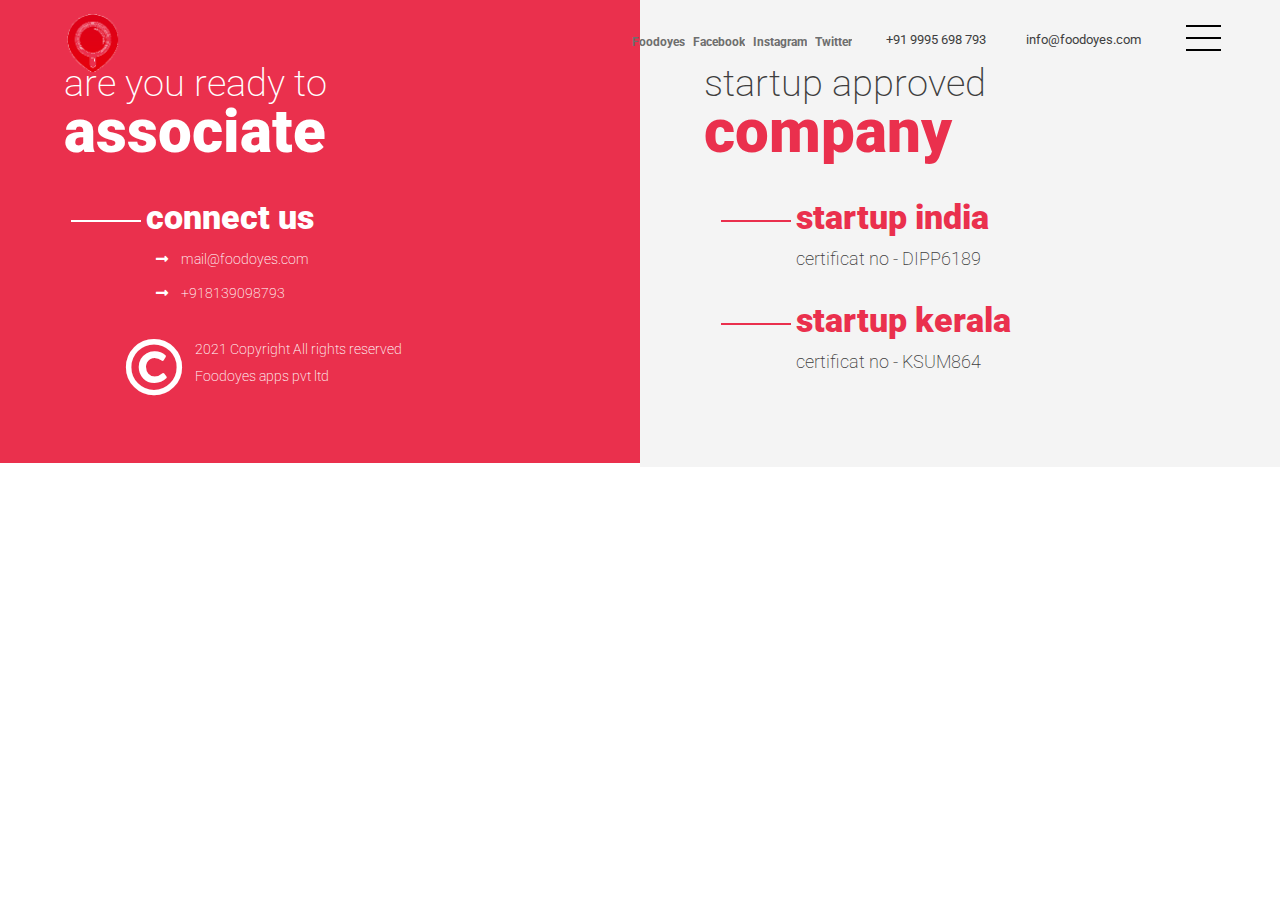
==== xhtml/about.html @ b3c4a06f "file footer added" ====
<!DOCTYPE html PUBLIC "-//W3C//DTD XHTML 1.0 Transitional//EN" "http://www.w3.org/TR/xhtml1/DTD/xhtml1-transitional.dtd">
<html xmlns="http://www.w3.org/1999/xhtml">
<head>
<meta http-equiv="Content-Type" content="text/html; charset=utf-8" />
<meta name="viewport" content="width=device-width, initial-scale=1.0, maximum-scale=1">
<title>foodoyes</title>
<link rel="shortcut icon" type="image/png" href="images/favicon.png" />
<link href="css/foodoyes.css" rel="stylesheet" type="text/css" />
<link href="css/owl.css" rel="stylesheet" type="text/css" />
<link href="https://fonts.googleapis.com/css2?family=Roboto:wght@100;300;400;500;700;900&display=swap" rel="stylesheet">
<link href="css/animate.css" rel="stylesheet" type="text/css" />
<link href="fonts/fontawesome-free-5.12.0-web/css/all.css" rel="stylesheet" />
</head>

<body>

<div class="slider_main">
	<div class="header">
		<div class="logo_left"> <a href="index.html"><img alt="foodoyes" class="logo-white" src="images/logo.png"  /> </a>  <img alt="foodoyes" class="logo-dark" src="images/logo.png"/> </div>
		<div class="menu_right_left">
                          <ul>
                          <li><p class="wow fadeInDown" data-wow-delay="0.5s">+91 9995 698 793</p></li>
                          <li><p class="wow fadeInDown" data-wow-delay="0.5s">info@foodoyes.com</p></li>
                          </ul>
                          <div class="clear"></div>
                         </div>
		<div class="menu_right">
		<div class="bottom_nav_right">
<ul>
<li><a class="btn effect1" href="#">foodoyes</a></li>
<li><a class="btn effect1" href="#">facebook</a></li>
<li><a class="btn effect1" href="#">instagram</a></li>
<li><a class="btn effect1" href="#">twitter</a></li>
</ul>
</div>
		</div>
<div class="menu_right2">  
                   
                 
                    <div class="burger">
                   <div class="mobile-nav">
    <span></span>
  </div>
                    </div>
                  
                    <nav class="menu">
                      <div class="menu__brand">
                        <a href="index.html"><div class="logo"><div class="menu_right_img"><img src="images/spcl-1.png"></div></div></a>
                      </div>
                      <ul class="menu__list">
                        <li class="menu__item"><a  href="index.html" class="menu__link">Home</a></li>
                        <li class="menu__item"><a href="about.html" class="menu__link">About Company </a></li>
						<li class="menu__item"><a href="speciality.html" class="menu__link">our speciality </a></li>
						<li class="menu__item"><a href="team.html" class="menu__link">our team</a></li>
						<li class="menu__item"><a href="restaurants.html" class="menu__link">restaurants</a></li>
                        <li class="menu__item"><a href="offerdetail.html" class="menu__link">offer detail</a></li>
						<li class="menu__item"><a href="demo.html" class="menu__link">request a demo</a></li>
                        <li class="menu__item"><a href="privacypolicy.html" class="menu__link">privacy policy</a></li>
                        <li class="menu__item"><a href="Terms&Conditions.html" class="menu__link">Terms & Conditions</a></li>
						<li class="menu__item"><a href="shipping.html" class="menu__link">shipping and delivery</a></li>
                        <li class="menu__item"><a href="contact.html" class="menu__link">contact us</a></li>
                      </ul>
                    </nav>
                </div>
	</div>

<!--body-->








<div class="footer_main">
    <div class="footer_main_left">
    <div class="footer_main_left_inner">
        <div class="footer_main_left_inner_top">
        <h1>are you ready to</h1><h2>associate</h2>
        </div>
        <div class="footer_main_left_inner_center"><h1>connect us</h1>
            <h2> <i class="fas fa-long-arrow-alt-right"></i>  mail@foodoyes.com</h2>
            <h2><i class="fas fa-long-arrow-alt-right"></i>  +918139098793  </h2></div>
        <div class="footer_main_left_inner_btmm"><i class="far fa-copyright"></i>
        <p> 2021 Copyright All rights reserved <br>
        Foodoyes apps pvt ltd</p>
        </div>
        </div>
    </div>
    <div class="footer_main_right">
    <div class="footer_main_left_inner">
        <div class="footer_main_right_inner_top">
        <h1>startup approved</h1><h2>company</h2>
        </div>
        <div class="footer_main_right_inner_center"><h1>startup india</h1>
            <p> certificat no - DIPP6189</p>
        </div>
        <div class="footer_main_right_inner_center"><h1>startup kerala</h1>
            <p> certificat no - KSUM864</p>
        </div>
    </div>
<div class="clear"></div>
</div>
</div>
<!--body-->
<!--JQUERY SECTION-->


<script src="js/main_jQuery.js" type="text/javascript"></script> 
<script src="js/owl.js" type="text/javascript" charset="utf-8"></script> 
<script src="js/wow.js" type="text/javascript"></script> 
<script  src="js/text-ani.js"></script>
<script  src="js/newmenu.js"></script>
<!--JQUERY SECTION-->
    <script type="text/javascript" charset="utf-8">
if (document.documentElement.clientWidth > 980) {
$(function() { var logo = $(".header"); $(window).scroll(function() {
var scroll = $(window).scrollTop();

if (scroll >= 400) {
if(!logo.hasClass("Header_fixed")) {
logo.hide();
logo.removeClass('header').addClass("Header_fixed").fadeIn(0);
}
} else {
if(!logo.hasClass("header")) {
logo.hide();
logo.removeClass("Header_fixed").addClass('header').fadeIn(0);
}
}

});
});	
}
</script> 
<script>
wow = new WOW(
{
animateClass: 'animated',
offset:       100,
callback:     function(box) {
console.log("WOW: animating <" + box.tagName.toLowerCase() + ">")
}
}
);
wow.init();
document.getElementById('moar').onclick = function() {
var section = document.createElement('section');
section.className = 'section--purple wow fadeInDown';
this.parentNode.insertBefore(section, this);
};
</script>

<script>

$('#offer-slide').owlCarousel({
loop:true,
margin:0,
nav:false,
autoplay:true,
autoplayTimeout: 3000,
animateOut: 'fadeOut',
animateIn: 'fadeInLeft ',
responsive:{
0:{
items:2,
margin:0
},
400:{
items:3
},
600:{
items:4
},
1000:{
items:5
}
}
})


</script> 
<script>

$('#slide_right').owlCarousel({
loop:true,
margin:20,
nav:false,
autoplay:true,
autoplayTimeout: 3500,
animateOut: 'fadeOut',
animateIn: 'fadeInLeft ',
responsive:{
0:{
items:1,
margin:0
},
400:{
items:1
},
600:{
items:1
},
1000:{
items:1.7
}
}
})


</script> 
<script>

$('#text-ani').owlCarousel({
loop:true,
margin:0,
nav:false,
autoplay:true,
autoplayTimeout: 3000,
animateOut: 'fadeOut',
animateIn: 'fadeInLeft ',
responsive:{
0:{
items:1,
margin:0
},
400:{
items:1
},
600:{
items:1
},
1000:{
items:1
}
}
})


</script> 

<script>

$('#about_cntnt').owlCarousel({
loop:true,
margin:0,
nav:false,
autoplay:true,
autoplayTimeout: 3000,
animateOut: 'fadeOut',
animateIn: 'fadeInLeft ',
responsive:{
0:{
items:1,
margin:0
},
400:{
items:1
},
600:{
items:2
},
1000:{
items:3
}
}
})


</script> 
<script>

$('#team').owlCarousel({
loop:true,
margin:20,
nav:false,
autoplay:true,
autoplayTimeout: 3000,
animateOut: 'fadeOut',
animateIn: 'fadeInLeft ',
responsive:{
0:{
items:1,
margin:0
},
400:{
items:1
},
600:{
items:2
},
1000:{
items:2.5
}
}
})


</script> 
<script>

$('#restaurants').owlCarousel({
loop:true,
margin:20,
nav:false,
autoplay:true,
autoplayTimeout: 3000,
animateOut: 'fadeOut',
animateIn: 'fadeInLeft ',
responsive:{
0:{
items:1,
margin:0
},
400:{
items:2
},
600:{
items:3
},
1000:{
items:4
}
}
})


</script>

<script>

$('#city').owlCarousel({
loop:true,
margin:20,
nav:false,
autoplay:true,
autoplayTimeout: 3000,
animateOut: 'fadeOut',
animateIn: 'fadeInLeft ',
responsive:{
0:{
items:1,
margin:0
},
400:{
items:1
},
600:{
items:2
},
1000:{
items:3
}
}
})


</script>
<script>

$('#spcl').owlCarousel({
loop:true,
margin:20,
nav:false,
autoplay:true,
autoplayTimeout: 3000,
animateOut: 'fadeOut',
animateIn: 'fadeInLeft ',
responsive:{
0:{
items:1,
margin:0
},
400:{
items:1
},
600:{
items:2
},
1000:{
items:2.8
}
}
})


</script> 
<script>

$('#about').owlCarousel({
loop:true,
margin:20,
nav:false,
autoplay:true,
autoplayTimeout: 3000,
animateOut: 'fadeOut',
animateIn: 'fadeInLeft ',
responsive:{
0:{
items:1,
margin:0
},
400:{
items:1
},
600:{
items:2
},
1000:{
items:3
}
}
})


</script> 
<script>
$('body').on('mousemove', function(e){
var centerGorizontal = $(this).width()/5;
var centerVertical = $(this).height()/5;

var resultHover1 = centerGorizontal - e.offsetX;
var resultHover2 = centerVertical - e.offsetY;

$('.hover-effect').css({
'transform':'perspective(700px) rotateY(' + resultHover1/90 +'deg) rotateX(' + resultHover2/90 +'deg)'
})
});

</script>
</body>
</html>
---- xhtml/css/foodoyes.css ----
/*=== Attached CSS Files
=============================================================================*/
@import url("reset.css");
@import url("base.css");


@import url("style.css");
@import url("responsive.css");



/*@import url(http://fonts.googleapis.com/css?family=Open+Sans:300italic,400italic,600italic,700italic,800italic,400,800,300,600,700);
*/
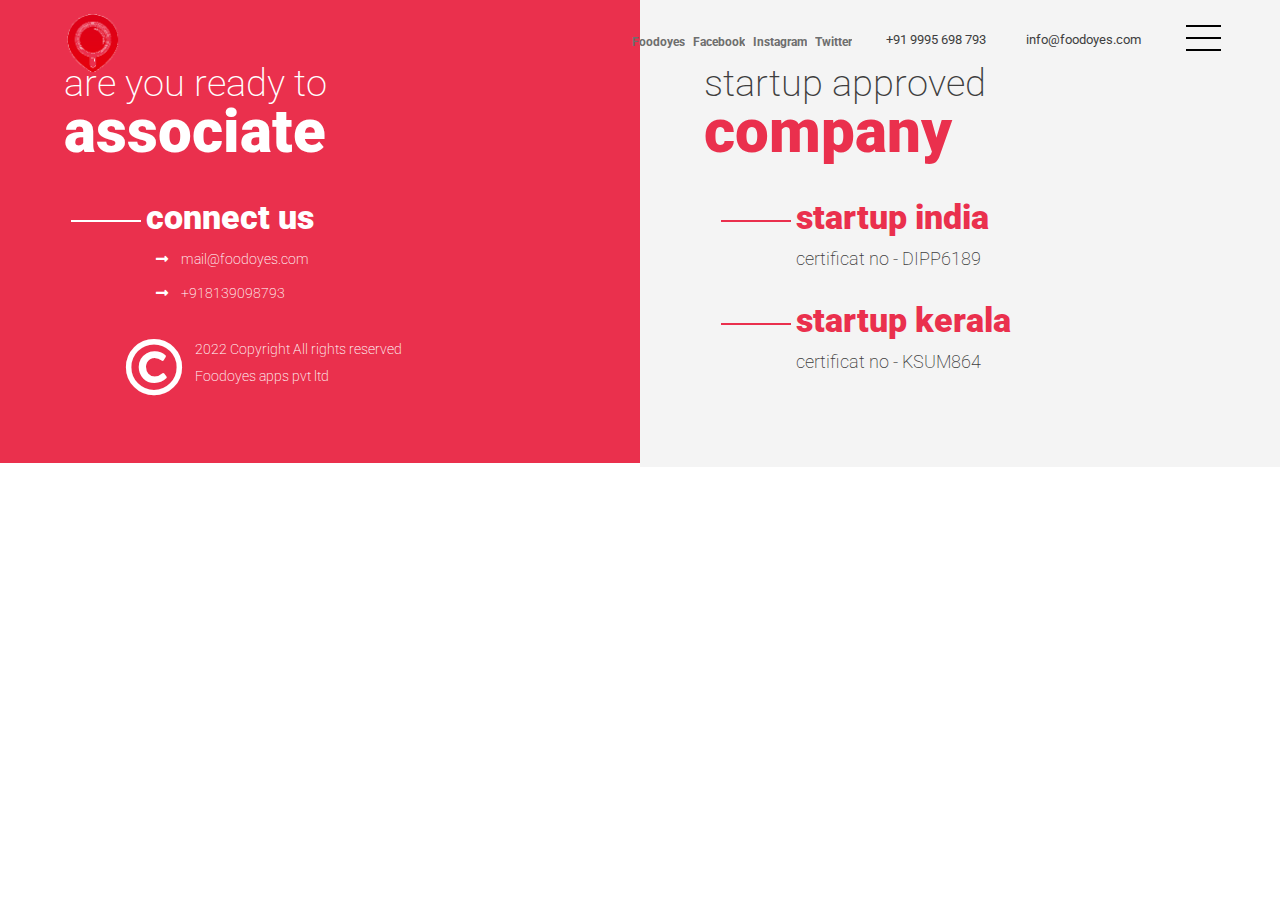
==== commit 241419b6: "year changed to 2022" ====
--- a/xhtml/about.html
+++ b/xhtml/about.html
@@ -83,7 +83,7 @@
             <h2> <i class="fas fa-long-arrow-alt-right"></i>  mail@foodoyes.com</h2>
             <h2><i class="fas fa-long-arrow-alt-right"></i>  +918139098793  </h2></div>
         <div class="footer_main_left_inner_btmm"><i class="far fa-copyright"></i>
-        <p> 2021 Copyright All rights reserved <br>
+        <p> 2022 Copyright All rights reserved <br>
         Foodoyes apps pvt ltd</p>
         </div>
         </div>
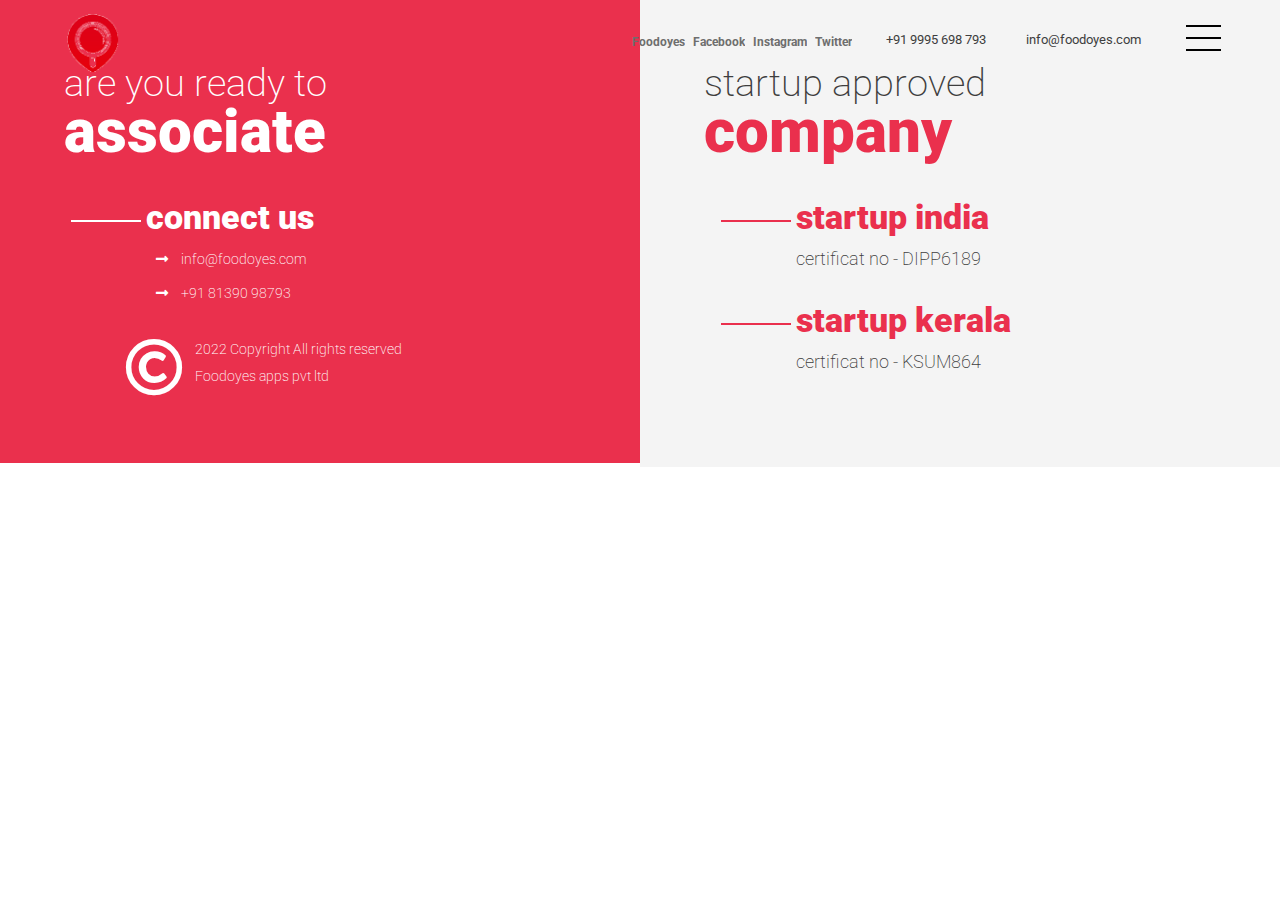
==== commit c1f29f32: "number format changed also mail id changed" ====
--- a/xhtml/about.html
+++ b/xhtml/about.html
@@ -80,8 +80,8 @@
         <h1>are you ready to</h1><h2>associate</h2>
         </div>
         <div class="footer_main_left_inner_center"><h1>connect us</h1>
-            <h2> <i class="fas fa-long-arrow-alt-right"></i>  mail@foodoyes.com</h2>
-            <h2><i class="fas fa-long-arrow-alt-right"></i>  +918139098793  </h2></div>
+            <h2> <i class="fas fa-long-arrow-alt-right"></i>  info@foodoyes.com</h2>
+            <h2><i class="fas fa-long-arrow-alt-right"></i>  +91 81390 98793  </h2></div>
         <div class="footer_main_left_inner_btmm"><i class="far fa-copyright"></i>
         <p> 2022 Copyright All rights reserved <br>
         Foodoyes apps pvt ltd</p>
